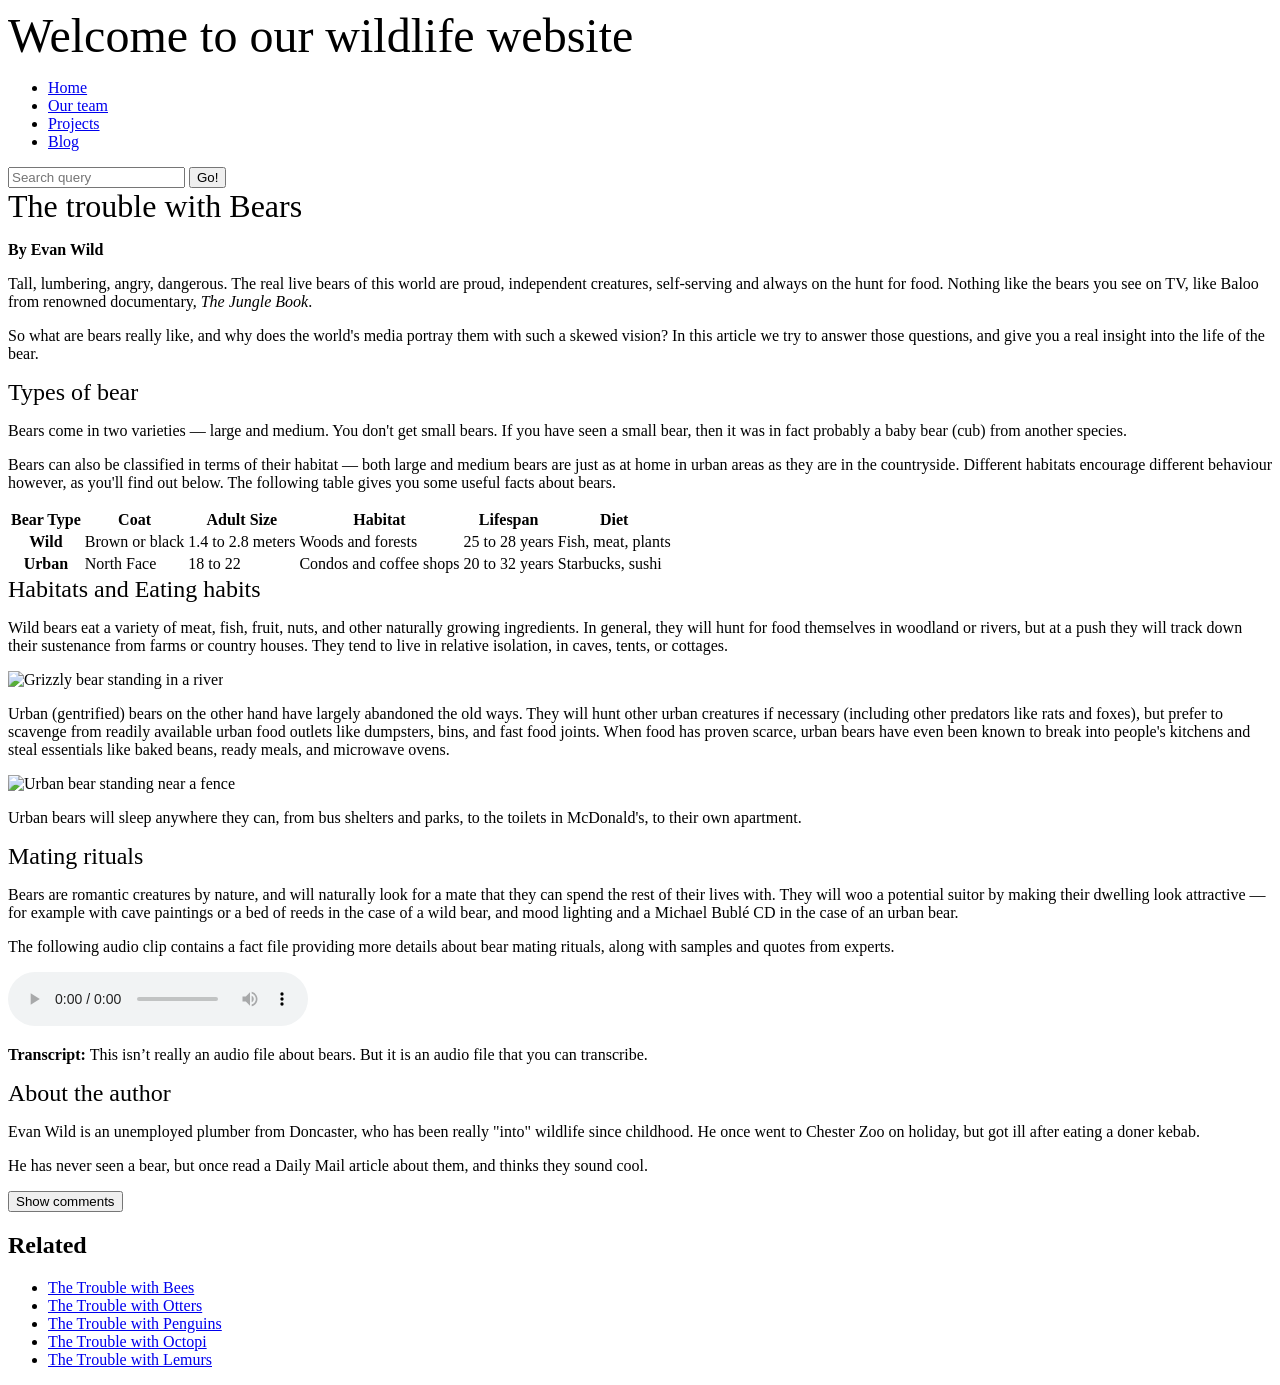
==== Assignment-5/Part-1/index.html @ 60539b09 "Create index.html" ====
<!DOCTYPE html>
<html>
  <head>
    <meta charset="utf-8">

    <title>Accessibility assessment</title>
    <link href="https://fonts.googleapis.com/css?family=Open+Sans+Condensed:300|Sonsie+One" rel="stylesheet" type="text/css">
    <link rel="stylesheet" href="style.css">

    <!-- the below three lines are a fix to get HTML5 semantic elements working in old versions of Internet Explorer-->
    <!--[if lt IE 9]>
      <script src="http://html5shiv.googlecode.com/svn/trunk/html5.js"></script>
    <![endif]-->
  </head>

  <body>
    <div class="header">
        <font size="7">Welcome to our wildlife website</font>
    </div>

    <div class="nav">
      <ul>
        <li><a href="#">Home</a></li>
        <li><a href="#">Our team</a></li>
        <li><a href="#">Projects</a></li>
        <li><a href="#">Blog</a></li>
      </ul>

      <form class="search">
        <input type="search" name="q" placeholder="Search query">
        <input type="submit" value="Go!">
      </form>
    </div>

    <main>
      <article>
        <font size="6">The trouble with Bears</font>
        <p><strong>By Evan Wild</strong></p>
    
        <p>
          Tall, lumbering, angry, dangerous. The real live bears of this world are proud, independent creatures, self-serving and always on the hunt for food. Nothing like the bears you see on TV, like Baloo from renowned documentary, <em>The Jungle Book</em>.
        </p>
    
        <p>
          So what are bears really like, and why does the world's media portray them with such a skewed vision? In this article we try to answer those questions, and give you a real insight into the life of the bear.
        </p>
    
        <font size="5">Types of bear</font>
    
        <p>
          Bears come in two varieties — large and medium. You don't get small bears. If you have seen a small bear, then it was in fact probably a baby bear (cub) from another species.
        </p>
    
        <p>
          Bears can also be classified in terms of their habitat — both large and medium bears are just as at home in urban areas as they are in the countryside. Different habitats encourage different behaviour however, as you'll find out below. The following table gives you some useful facts about bears.
        </p>
    
        <table>
          <thead>
            <tr>
              <th scope="col">Bear Type</th>
              <th scope="col">Coat</th>
              <th scope="col">Adult Size</th>
              <th scope="col">Habitat</th>
              <th scope="col">Lifespan</th>
              <th scope="col">Diet</th>
            </tr>
          </thead>
          <tbody>
            <tr>
              <th scope="row">Wild</th>
              <td>Brown or black</td>
              <td>1.4 to 2.8 meters</td>
              <td>Woods and forests</td>
              <td>25 to 28 years</td>
              <td>Fish, meat, plants</td>
            </tr>
            <tr>
              <th scope="row">Urban</th>
              <td>North Face</td>
              <td>18 to 22</td>
              <td>Condos and coffee shops</td>
              <td>20 to 32 years</td>
              <td>Starbucks, sushi</td>
            </tr>
          </tbody>
        </table>
    
        <font size="5">Habitats and Eating habits</font>
    
        <p>
          Wild bears eat a variety of meat, fish, fruit, nuts, and other naturally growing ingredients. In general, they will hunt for food themselves in woodland or rivers, but at a push they will track down their sustenance from farms or country houses. They tend to live in relative isolation, in caves, tents, or cottages.
        </p>
    
        <img src="media/wild-bear.jpg" alt="Grizzly bear standing in a river" />
    
        <p>
          Urban (gentrified) bears on the other hand have largely abandoned the old ways. They will hunt other urban creatures if necessary (including other predators like rats and foxes), but prefer to scavenge from readily available urban food outlets like dumpsters, bins, and fast food joints. When food has proven scarce, urban bears have even been known to break into people's kitchens and steal essentials like baked beans, ready meals, and microwave ovens.
        </p>
    
        <img src="media/urban-bear.jpg" alt="Urban bear standing near a fence" />
    
        <p>
          Urban bears will sleep anywhere they can, from bus shelters and parks, to the toilets in McDonald's, to their own apartment.
        </p>
    
        <font size="5">Mating rituals</font>
    
        <p>
          Bears are romantic creatures by nature, and will naturally look for a mate that they can spend the rest of their lives with. They will woo a potential suitor by making their dwelling look attractive — for example with cave paintings or a bed of reeds in the case of a wild bear, and mood lighting and a Michael Bublé CD in the case of an urban bear.
        </p>
    
        <p>The following audio clip contains a fact file providing more details about bear mating rituals, along with samples and quotes from experts.</p>
    
        <audio controls>
          <source src="media/bear.mp3" type="audio/mpeg" />
          <source src="media/bear.ogg" type="audio/ogg" />
          Your browser does not support the audio element. <a href="media/bear.mp3">Download the audio file</a>.
        </audio>
    
        <p><strong>Transcript:</strong> This isn’t really an audio file about bears. But it is an audio file that you can transcribe.</p>
    
        <aside>
          <font size="5">About the author</font>
          <p>
            Evan Wild is an unemployed plumber from Doncaster, who has been really "into" wildlife since childhood. He once went to Chester Zoo on holiday, but got ill after eating a doner kebab.
          </p>
          <p>
            He has never seen a bear, but once read a Daily Mail article about them, and thinks they sound cool.
          </p>
        </aside>
    
        <section class="comments">
          <button class="show-hide" aria-expanded="false" aria-controls="comment-wrapper">Show comments</button>
    
          <div class="comment-wrapper" id="comment-wrapper" hidden>
            <h2>Add Comment</h2>
    
            <form class="comment-form">
              <div class="flex-pair">
                <label for="name">Your name:</label>
                <input type="text" name="name" id="name" placeholder="Enter your name" />
              </div>
              <div class="flex-pair">
                <label for="comment">Your comment:</label>
                <input type="text" name="comment" id="comment" placeholder="Enter your comment" />
              </div>
              <div>
                <input type="submit" value="Submit comment" />
              </div>
            </form>
    
            <h2>Comments</h2>
            <ul class="comment-container">
              <li>
                <p><strong>Bob Fossil</strong></p>
                <p>Oh I am so glad you taught me all about the big brown angry guys in the woods. With their sniffing little noses and their bad attitudes, they can sure be a menace — I was thinking of putting them all in a truck and driving them outta here. I run a zoo, you know.</p>
              </li>
            </ul>
          </div>
        </section>
      </article>
    
      <aside class="secondary">
        <h2>Related</h2>
        <ul>
          <li><a href="#">The Trouble with Bees</a></li>
          <li><a href="#">The Trouble with Otters</a></li>
          <li><a href="#">The Trouble with Penguins</a></li>
          <li><a href="#">The Trouble with Octopi</a></li>
          <li><a href="#">The Trouble with Lemurs</a></li>
        </ul>
      </aside>
    </main>

    <script src="main.js"></script>

  </body>
</html>
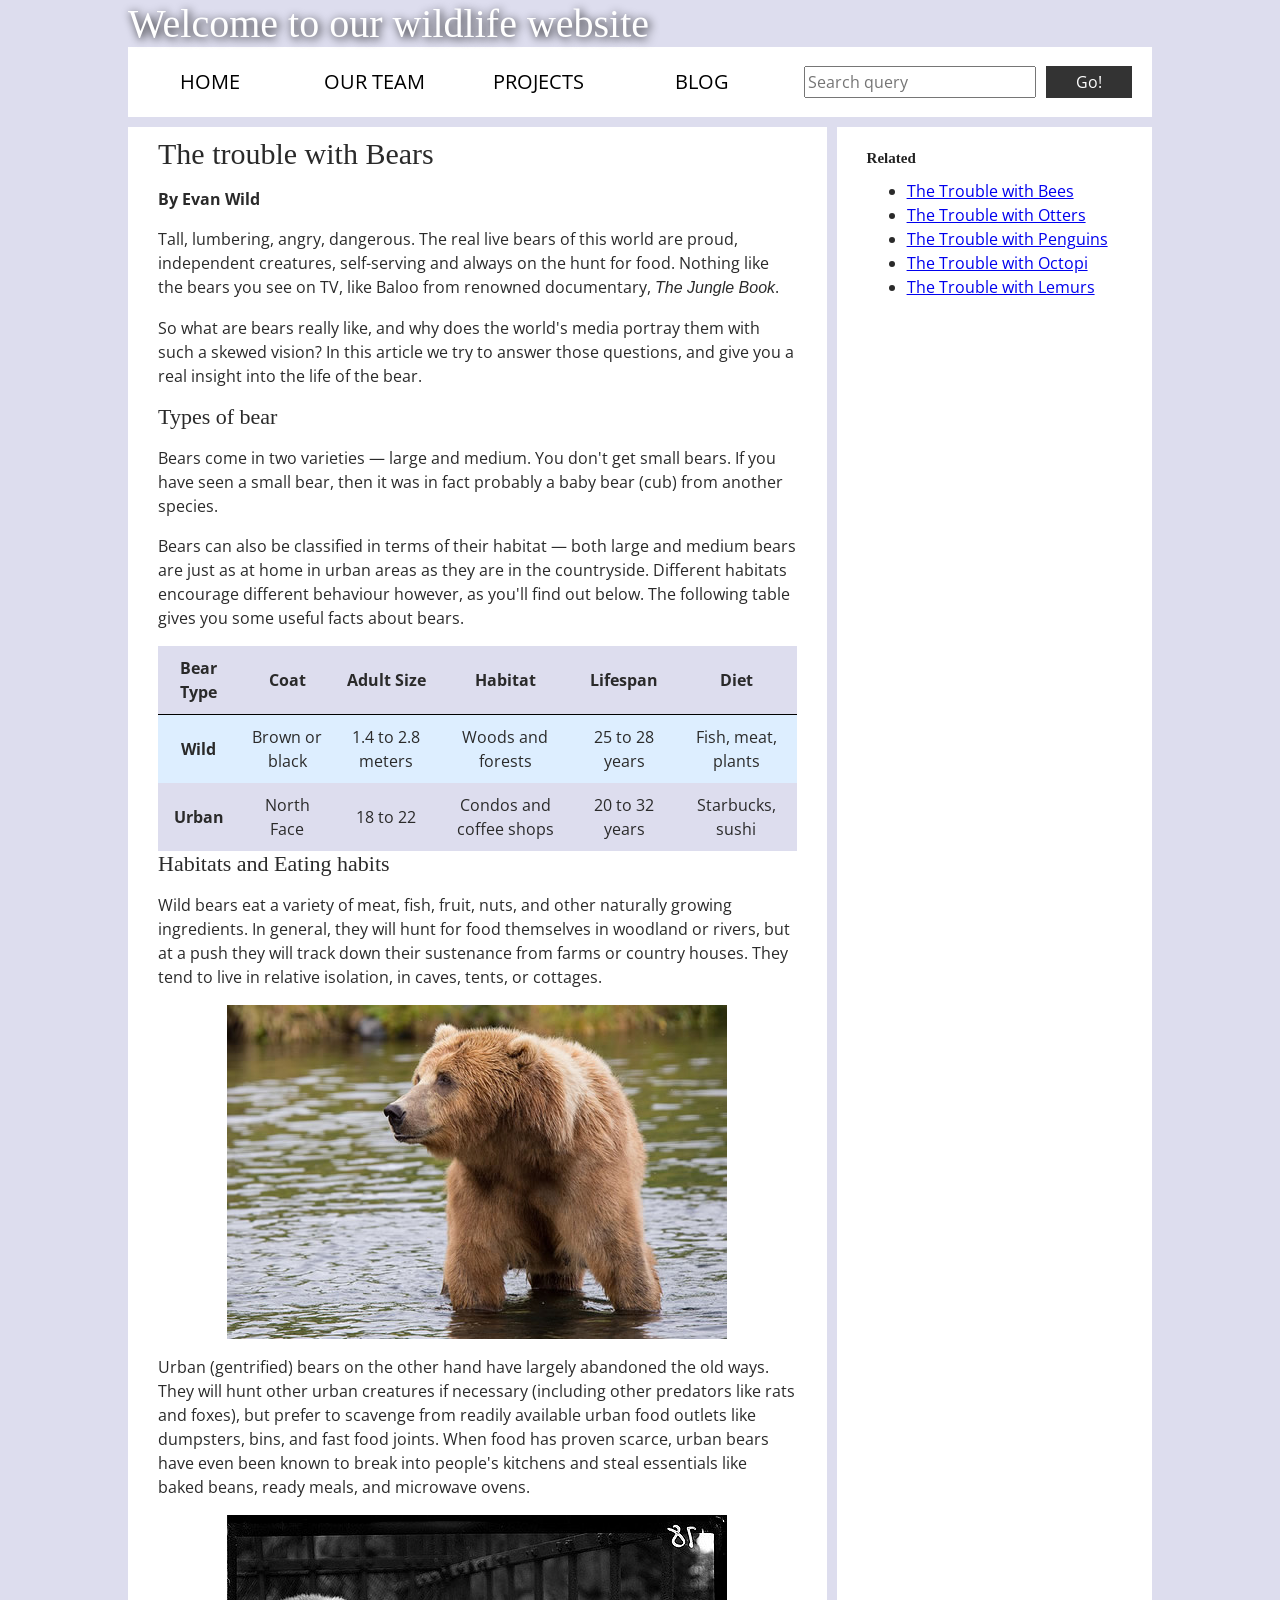
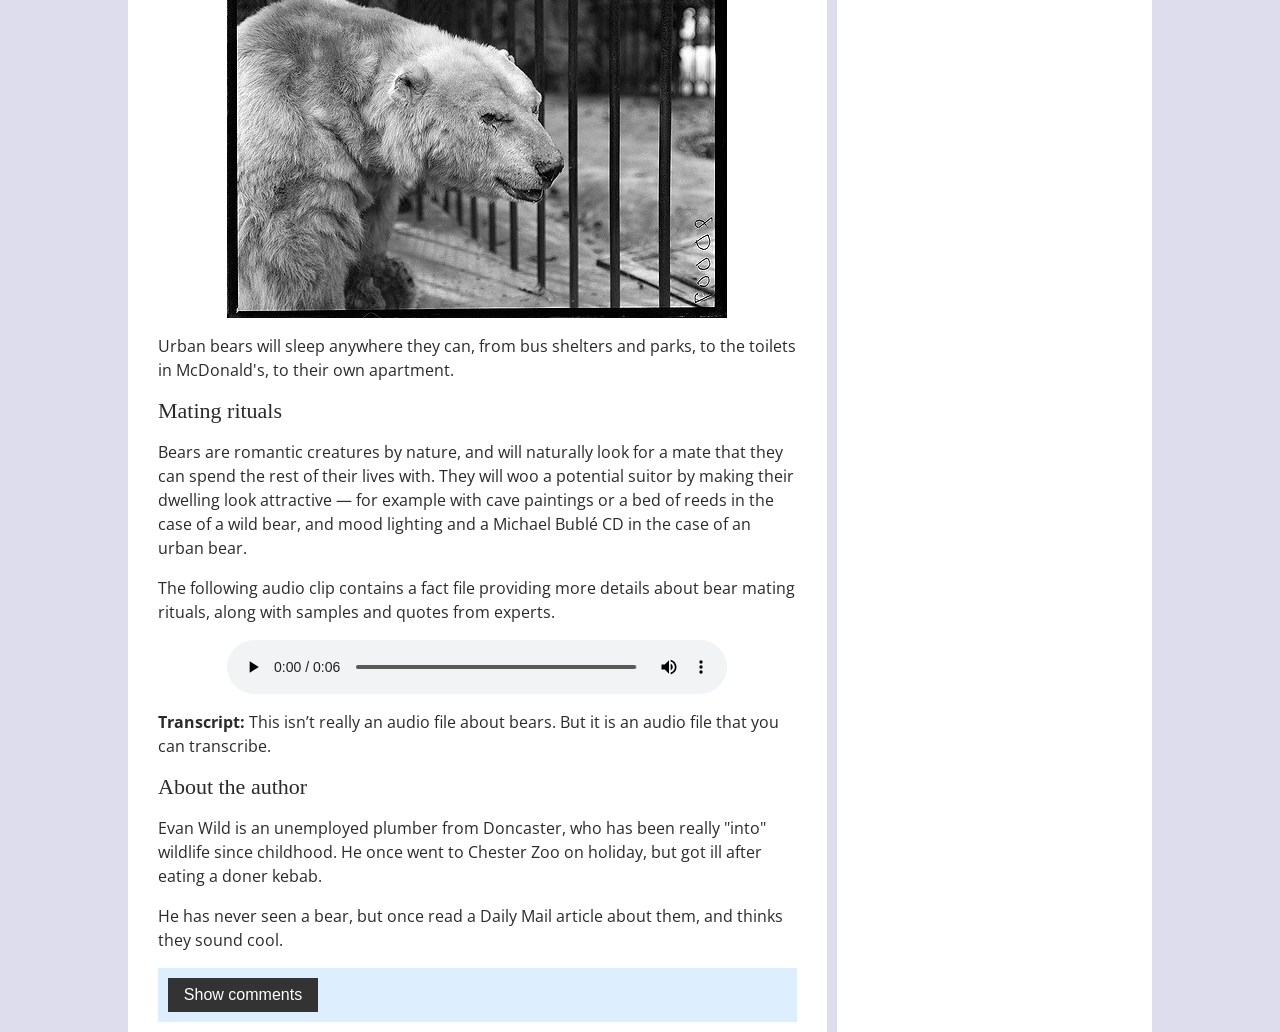
==== commit 28665baf: "Update index.html" ====
--- a/Assignment-5/Part-1/index.html
+++ b/Assignment-5/Part-1/index.html
@@ -1,3 +1,8 @@
+<!--
+Name: Jacob Woodward
+File: index.html
+Date: Feb 23, 2025
+The html file for assignment 5-->
 <!DOCTYPE html>
 <html>
   <head>
--- a/Assignment-5/Part-1/style.css
+++ b/Assignment-5/Part-1/style.css
@@ -0,0 +1,252 @@
+/* || General setup */
+
+html, body {
+  margin: 0;
+  padding: 0;
+}
+
+html {
+  font-size: 10px;
+  background-color: #dde
+}
+
+body {
+  width: 80%;
+  min-width: 1024px;
+  margin: 0 auto;
+  color: #222222; 
+  background-color: #dde
+}
+
+/* || typography */
+
+font[size="7"], font[size="6"], font[size="5"] {
+  font-family: 'Sonsie One', cursive;
+  color: #2a2a2a;
+}
+
+p, input, li, table, label {
+  font-family: 'Open Sans Condensed', sans-serif;
+  color: #2a2a2a;
+}
+
+font[size="7"] {
+  font-size: 4rem;
+  text-align: center;
+  color: white;
+  text-shadow: 2px 2px 10px black;
+}
+
+font[size="6"] {
+  font-size: 3rem;
+  text-align: center;
+}
+
+font[size="5"] {
+  font-size: 2.2rem;
+}
+
+p, li, table {
+  font-size: 1.6rem;
+  line-height: 1.5;
+}
+
+/* || header layout */
+
+div[class="nav"], article, footer, .secondary {
+  background-color: white;
+}
+
+article, footer, .secondary {
+  padding: 10px 30px;
+}
+
+article {
+  margin-right: 10px;
+}
+
+div[class="nav"] {
+  height: 50px;
+  background-color: ff80ff;
+  display: flex;
+  padding: 1% 0;
+  margin-bottom: 10px;
+}
+
+div[class="nav"] ul {
+  padding: 0;
+  list-style-type: none;
+  flex: 2;
+  display: flex;
+}
+
+div[class="nav"] li {
+  display: inline;
+  text-align: center;
+  flex: 1;
+}
+
+div[class="nav"] a {
+  display: inline-block;
+  font-size: 2rem;
+  text-transform: uppercase;
+  text-decoration: none;
+  color: black;
+}
+
+div[class="nav"] .search {
+  flex: 1;
+  display: flex;
+  align-items: center;
+  height: 100%;
+  padding: 0 2em;
+}
+
+.search input {
+  font-size: 1.6rem;
+  height: 32px;
+}
+
+.search input[type="search"] {
+  flex: 3;
+}
+
+.search input[type="submit"] {
+  flex: 1;
+  margin-left: 1rem;
+  background: #333;
+  border: 0;
+  color: white;
+}
+
+/* || main layout */
+
+main {
+  display: flex;
+}
+
+article {
+  flex: 5;
+}
+
+.secondary {
+  flex: 2;
+}
+
+footer {
+  margin-top: 10px;
+}
+
+/* Table styling */
+
+table {
+  width: 100%;
+  background-color: #dde;
+  border-collapse: collapse;
+}
+
+th, td {
+  padding: 10px;
+}
+
+td {
+  text-align: center;
+}
+
+th[scope="col"] {
+  border-bottom: 1px solid black;
+}
+
+tbody tr:nth-child(odd) {
+  background-color: #def;
+}
+
+/* styling content images and audio */
+
+img, audio {
+  display: block;
+  margin: 0 auto;
+}
+
+audio {
+  width: 500px;
+}
+
+/* Comments styling */
+
+.comments {
+  background-color: #def;
+  padding: 10px;
+}
+
+.show-hide {
+  cursor: pointer;
+}
+
+.comments font[size="6"] {
+  font-size: 2rem;
+}
+
+.comments font[size="6"]:nth-of-type(2) {
+  margin-bottom: 0;
+}
+
+.comment-form {
+  margin-bottom: 3rem;
+}
+
+.comment-form .flex-pair {
+  display: flex;
+  padding: 0 3rem 1rem;
+}
+
+.comment-form label {
+  align-self: center;
+  flex: 2;
+  text-align: right;
+}
+
+.comment-form input {
+  margin-left: 1rem;
+  flex: 6;
+}
+
+.show-hide {
+  text-align: center;
+  width: 150px;
+}
+
+.comment-form input, .comment-form label, .show-hide {
+  font-size: 1.6rem;
+  line-height: 32px;
+}
+
+.comment-form input[type="submit"], .show-hide {
+  background: #333;
+  border: 0;
+  color: white;
+}
+
+.comment-form input[type="submit"] {
+  width: 30%;
+  display: block;
+  margin: 0 auto;
+}
+
+.comment-container {
+  margin-top: 0;
+}
+
+.comment-container li {
+  list-style-type: none;
+  display: flex;
+}
+
+.comment-container li p:nth-child(1) {
+  flex: 1;
+  font-weight: bold;
+}
+
+.comment-container li p:nth-child(2) {
+  flex: 5;
+}
